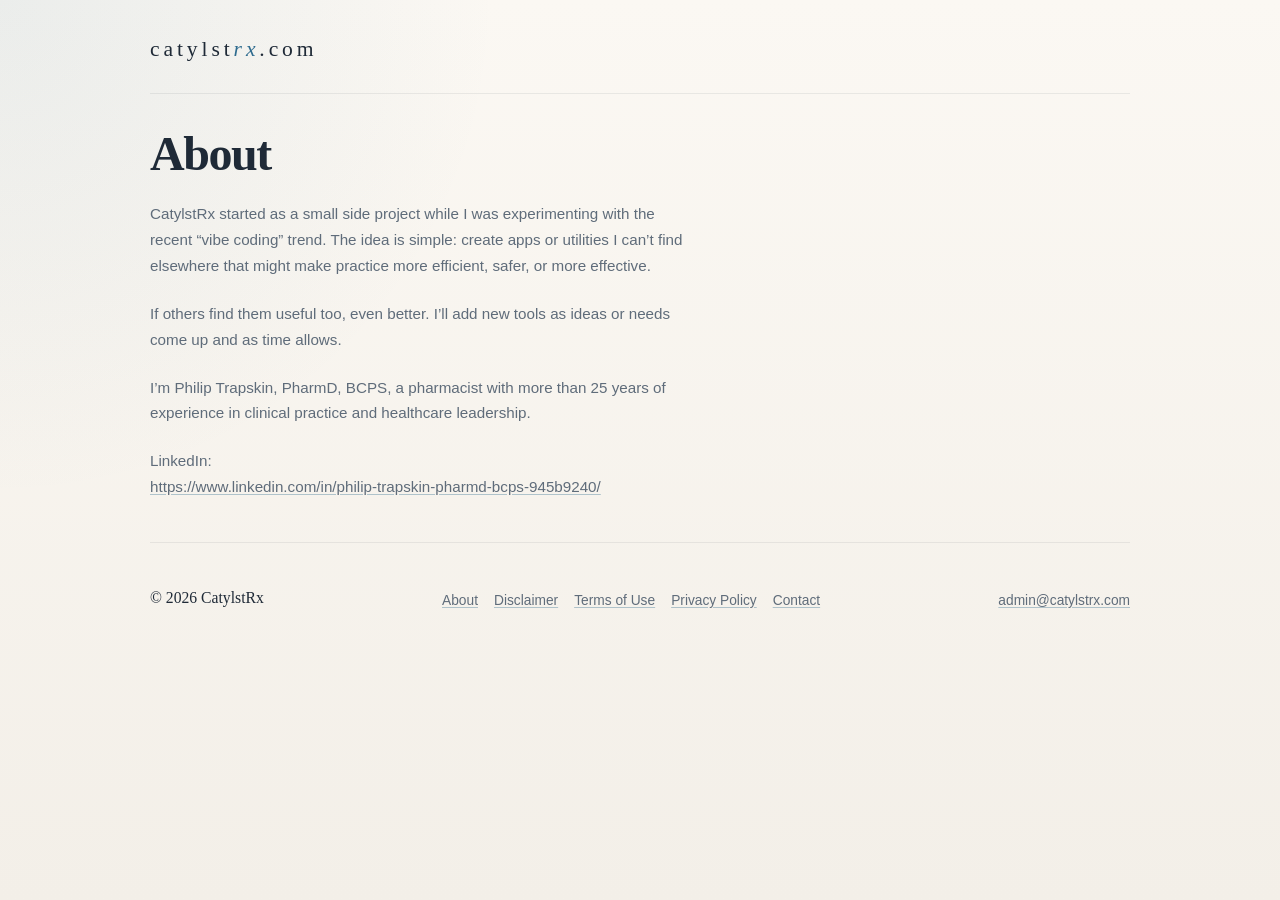
==== about/index.html @ f5d998ac "Update site pages and SEO metadata" ====
<!DOCTYPE html>
<html lang="en">
<head>
  <meta charset="UTF-8" />
  <meta name="viewport" content="width=device-width, initial-scale=1.0" />
  <title>CatylstRx | About</title>
  <link rel="icon" type="image/svg+xml" href="/favicon.svg" />
  <meta
    name="description"
    content="About CatylstRx."
  />
  <style>
    :root {
      --bg: #f3efe8;
      --bg-soft: #fbf8f3;
      --text: #1f2a37;
      --muted: #5f6c7a;
      --line: rgba(31, 42, 55, 0.14);
      --accent: #2f6c8f;
    }

    * {
      box-sizing: border-box;
    }

    html,
    body {
      margin: 0;
      min-height: 100%;
    }

    body {
      font-family: Georgia, "Times New Roman", serif;
      color: var(--text);
      background:
        radial-gradient(circle at top left, rgba(47, 108, 143, 0.08), transparent 32%),
        linear-gradient(180deg, var(--bg-soft) 0%, var(--bg) 100%);
      line-height: 1.6;
    }

    a {
      color: inherit;
      text-decoration: none;
    }

    .page {
      min-height: 100vh;
      padding: 28px 24px 24px;
    }

    .shell {
      width: min(100%, 980px);
      margin: 0 auto;
    }

    .topbar {
      display: flex;
      justify-content: space-between;
      align-items: center;
      gap: 16px;
      padding: 4px 0 26px;
      border-bottom: 1px solid rgba(31, 42, 55, 0.08);
    }

    .wordmark {
      font-size: clamp(1.1rem, 2vw, 1.35rem);
      letter-spacing: 0.18em;
      text-transform: lowercase;
    }

    .wordmark span {
      color: var(--accent);
      font-style: italic;
    }

    h1,
    p {
      margin: 0;
    }

    h1 {
      font-size: clamp(2rem, 4vw, 3rem);
      line-height: 1.08;
      letter-spacing: -0.03em;
    }

    .content {
      max-width: 68ch;
      margin-top: 34px;
      display: grid;
      gap: 22px;
    }

    .body-copy,
    .footer-nav,
    .footer-email {
      color: var(--muted);
      font-family: Arial, Helvetica, sans-serif;
      font-size: 0.95rem;
      line-height: 1.7;
    }

    .footer {
      display: grid;
      grid-template-columns: auto 1fr auto;
      gap: 18px;
      align-items: end;
      padding: 42px 0 6px;
      border-top: 1px solid rgba(31, 42, 55, 0.08);
      margin-top: 42px;
    }

    .footer-brand {
      color: var(--text);
      font-size: 0.98rem;
    }

    .footer-nav {
      display: flex;
      justify-content: center;
      gap: 16px;
      flex-wrap: wrap;
      font-size: 0.86rem;
      line-height: 1.4;
    }

    .footer-email {
      font-size: 0.86rem;
      white-space: nowrap;
      line-height: 1.4;
    }

    .footer a,
    .body-copy a {
      text-decoration: underline;
      text-decoration-color: rgba(47, 108, 143, 0.36);
      text-underline-offset: 0.16em;
    }

    @media (max-width: 860px) {
      .footer {
        grid-template-columns: 1fr;
        align-items: start;
      }

      .footer-nav {
        justify-content: flex-start;
      }
    }

    @media (max-width: 640px) {
      .page {
        padding: 18px;
      }

      .topbar {
        flex-direction: column;
        align-items: start;
      }

      .content {
        margin-top: 24px;
      }
    }
  </style>
</head>
<body>
  <div class="page">
    <div class="shell">
      <header class="topbar">
        <a class="wordmark" href="/">catylst<span>rx</span>.com</a>
      </header>

      <main class="content">
        <h1>About</h1>

        <p class="body-copy">CatylstRx started as a small side project while I was experimenting with the recent “vibe coding” trend. The idea is simple: create apps or utilities I can’t find elsewhere that might make practice more efficient, safer, or more effective.</p>

        <p class="body-copy">If others find them useful too, even better. I’ll add new tools as ideas or needs come up and as time allows.</p>

        <p class="body-copy">I’m Philip Trapskin, PharmD, BCPS, a pharmacist with more than 25 years of experience in clinical practice and healthcare leadership.</p>

        <section aria-label="LinkedIn">
          <p class="body-copy">LinkedIn:<br /><a href="https://www.linkedin.com/in/philip-trapskin-pharmd-bcps-945b9240/">https://www.linkedin.com/in/philip-trapskin-pharmd-bcps-945b9240/</a></p>
        </section>
      </main>

      <footer class="footer">
        <div>
          <div class="footer-brand">&copy; 2026 CatylstRx</div>
        </div>
        <nav class="footer-nav" aria-label="Footer navigation">
          <a href="/about">About</a>
          <a href="/disclaimer">Disclaimer</a>
          <a href="/terms">Terms of Use</a>
          <a href="/privacy">Privacy Policy</a>
          <a href="mailto:admin@catylstrx.com">Contact</a>
        </nav>
        <a class="footer-email" href="mailto:admin@catylstrx.com">admin@catylstrx.com</a>
      </footer>
    </div>
  </div>
</body>
</html>
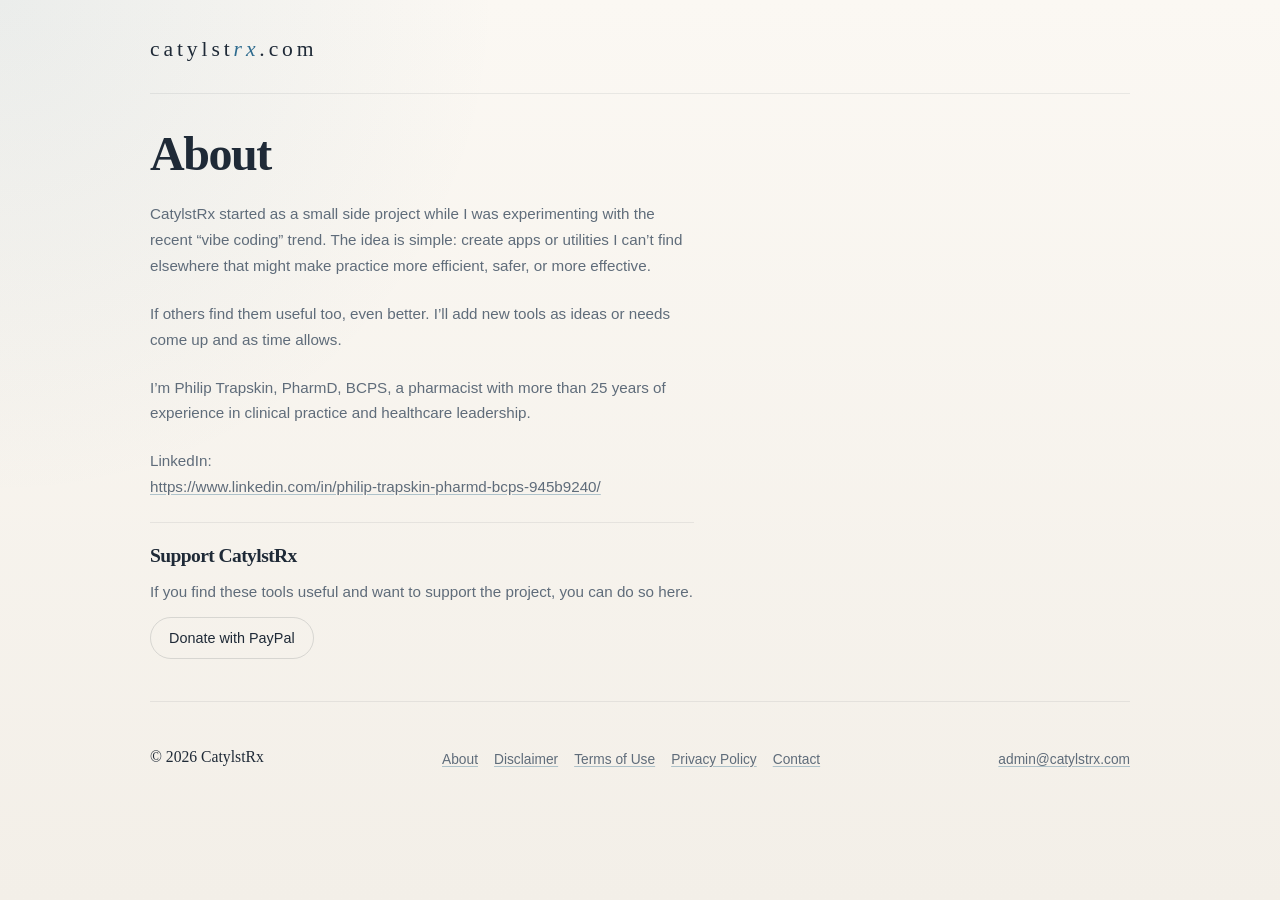
==== commit 5084d5da: "Add about donation link and SEO files" ====
--- a/about/index.html
+++ b/about/index.html
@@ -100,6 +100,35 @@
       line-height: 1.7;
     }
 
+    .support {
+      display: grid;
+      gap: 12px;
+      padding-top: 22px;
+      border-top: 1px solid rgba(31, 42, 55, 0.08);
+    }
+
+    .support h2 {
+      margin: 0;
+      font-size: 1.22rem;
+      line-height: 1.15;
+      letter-spacing: -0.03em;
+    }
+
+    .support-button {
+      display: inline-flex;
+      align-items: center;
+      justify-content: center;
+      min-height: 42px;
+      padding: 10px 18px;
+      border: 1px solid var(--line);
+      border-radius: 999px;
+      color: var(--text);
+      font-family: Arial, Helvetica, sans-serif;
+      font-size: 0.9rem;
+      line-height: 1.2;
+      width: fit-content;
+    }
+
     .footer {
       display: grid;
       grid-template-columns: auto 1fr auto;
@@ -182,6 +211,12 @@
 
         <section aria-label="LinkedIn">
           <p class="body-copy">LinkedIn:<br /><a href="https://www.linkedin.com/in/philip-trapskin-pharmd-bcps-945b9240/">https://www.linkedin.com/in/philip-trapskin-pharmd-bcps-945b9240/</a></p>
+        </section>
+
+        <section class="support" aria-labelledby="support-title">
+          <h2 id="support-title">Support CatylstRx</h2>
+          <p class="body-copy">If you find these tools useful and want to support the project, you can do so here.</p>
+          <a class="support-button" href="https://www.paypal.com/donate/?hosted_button_id=T6T5P2R57BLHY">Donate with PayPal</a>
         </section>
       </main>
 
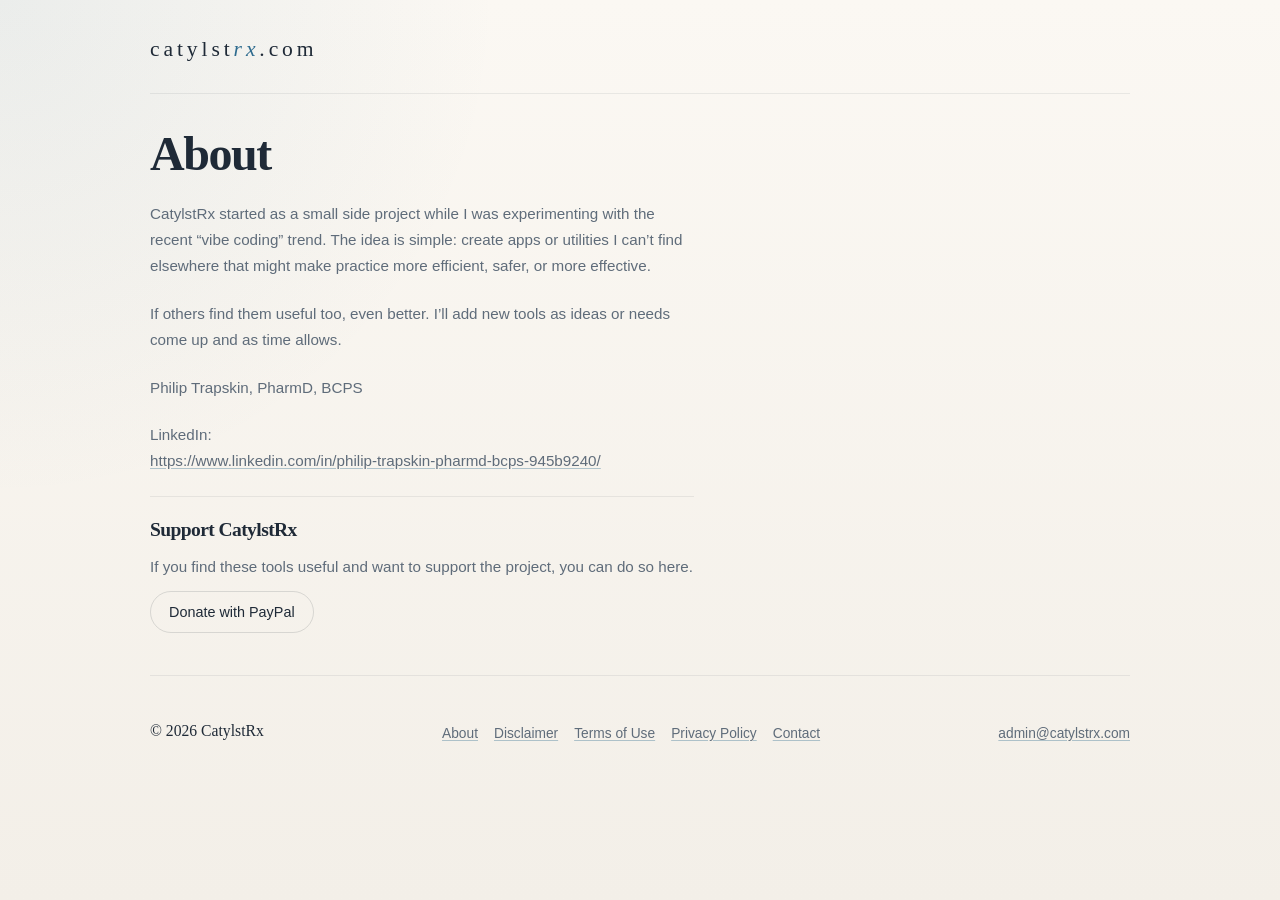
==== commit 6b8eb1c2: "Redesign site: add tool cards, align TaperCal to warm palette, update nav/footer - index.html: add E" ====
--- a/about/index.html
+++ b/about/index.html
@@ -2,6 +2,14 @@
 <html lang="en">
 <head>
   <meta charset="UTF-8" />
+  <!-- Google tag (gtag.js) -->
+  <script async src="https://www.googletagmanager.com/gtag/js?id=G-BW46R6CCKD"></script>
+  <script>
+    window.dataLayer = window.dataLayer || [];
+    function gtag(){dataLayer.push(arguments);}
+    gtag('js', new Date());
+    gtag('config', 'G-BW46R6CCKD');
+  </script>
   <meta name="viewport" content="width=device-width, initial-scale=1.0" />
   <title>CatylstRx | About</title>
   <link rel="icon" type="image/svg+xml" href="/favicon.svg" />
@@ -207,7 +215,7 @@
 
         <p class="body-copy">If others find them useful too, even better. I’ll add new tools as ideas or needs come up and as time allows.</p>
 
-        <p class="body-copy">I’m Philip Trapskin, PharmD, BCPS, a pharmacist with more than 25 years of experience in clinical practice and healthcare leadership.</p>
+        <p class="body-copy">Philip Trapskin, PharmD, BCPS</p>
 
         <section aria-label="LinkedIn">
           <p class="body-copy">LinkedIn:<br /><a href="https://www.linkedin.com/in/philip-trapskin-pharmd-bcps-945b9240/">https://www.linkedin.com/in/philip-trapskin-pharmd-bcps-945b9240/</a></p>
